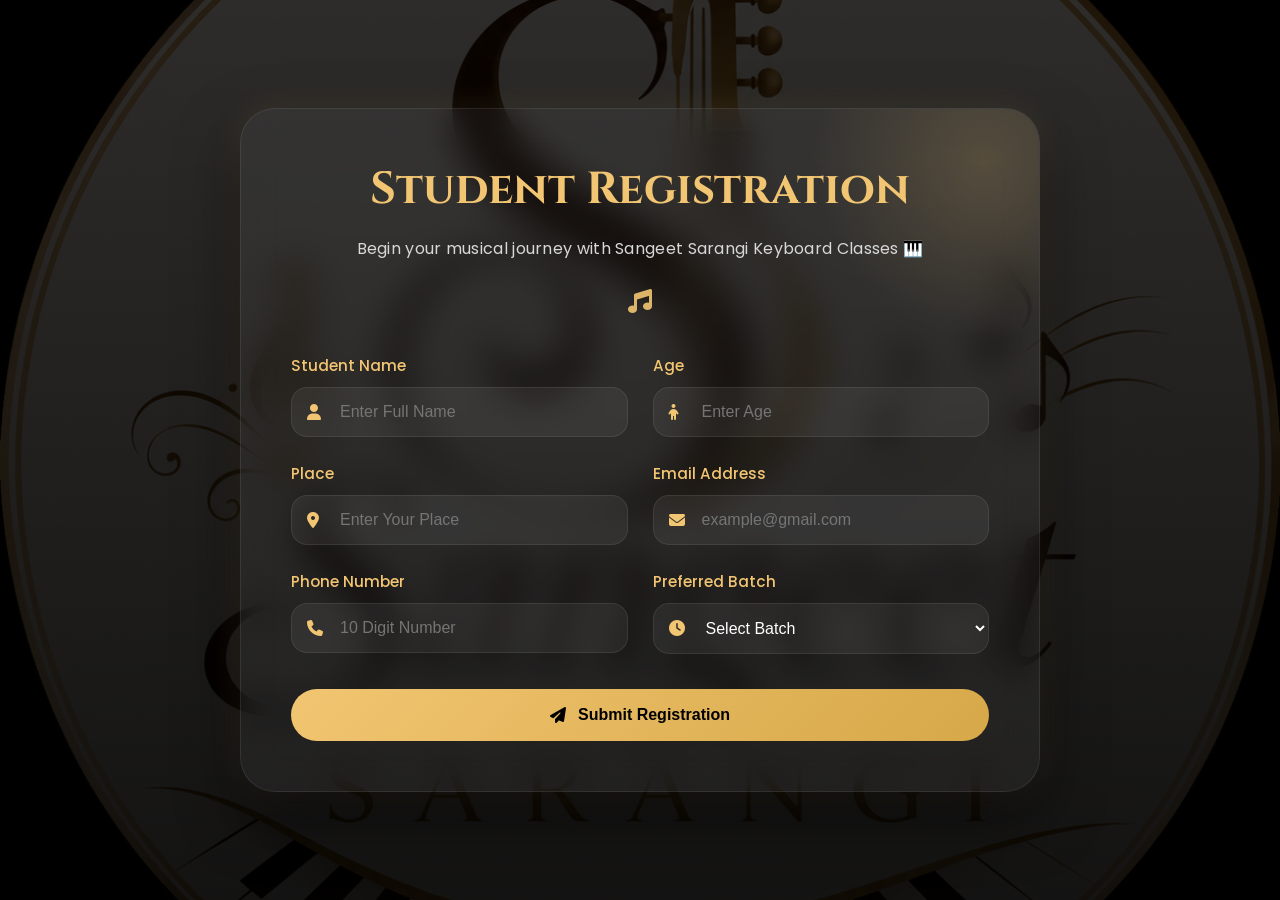
==== form.html @ c1a0f2f1 "Initial website upload" ====
<!DOCTYPE html>
<html lang="en">

<head>

<meta charset="UTF-8">
<meta name="viewport" content="width=device-width, initial-scale=1.0">

<title>Join Sangeet Sarangi</title>

<!-- FAVICON -->

<link rel="icon" type="image/png" href="images/logo.png">

<!-- MAIN CSS -->

<link rel="stylesheet" href="css/style.css">

<!-- FONT AWESOME -->

<link rel="stylesheet"
href="https://cdnjs.cloudflare.com/ajax/libs/font-awesome/6.5.1/css/all.min.css"/>

<!-- GOOGLE FONTS -->

<link href="https://fonts.googleapis.com/css2?family=Cinzel:wght@400;700&family=Poppins:wght@300;400;500;600;700&display=swap"
rel="stylesheet">

<style>

/* BODY */

body{

    margin:0;

    min-height:100vh;

    background:
    linear-gradient(rgba(0,0,0,0.82),
    rgba(0,0,0,0.92)),
    url('images/logo.png');

    background-size:cover;
    background-position:center;

    font-family:'Poppins',sans-serif;

    color:white;

    display:flex;
    justify-content:center;
    align-items:center;

    padding:40px 20px;

    overflow-x:hidden;
}

/* FORM CONTAINER */

.form-container{

    width:100%;
    max-width:800px;

    background:
    rgba(255,255,255,0.05);

    border:
    1px solid rgba(255,255,255,0.08);

    border-radius:35px;

    padding:50px;

    backdrop-filter:blur(18px);

    box-shadow:
    0 25px 60px rgba(0,0,0,0.55),
    0 0 35px rgba(242,197,114,0.12);

    position:relative;

    overflow:hidden;
}

/* TOP GLOW */

.form-container::before{

    content:'';

    position:absolute;

    width:350px;
    height:350px;

    background:
    radial-gradient(circle,
    rgba(242,197,114,0.18),
    transparent 70%);

    top:-120px;
    right:-120px;
}

/* HEADING */

.form-container h2{

    text-align:center;

    color:#f2c572;

    margin-bottom:15px;

    font-size:2.8rem;

    font-family:'Cinzel',serif;

    position:relative;
    z-index:2;
}

/* SUBTITLE */

.form-subtitle{

    text-align:center;

    color:#d8d8d8;

    margin-bottom:20px;

    line-height:1.8;

    position:relative;
    z-index:2;
}

/* MUSIC ICON */

.music-divider{

    text-align:center;

    margin-bottom:35px;

    color:#f2c572;

    font-size:1.5rem;

    opacity:0.9;

    position:relative;
    z-index:2;
}

/* FORM GRID */

.form-grid{

    display:grid;

    grid-template-columns:
    repeat(auto-fit,minmax(280px,1fr));

    gap:25px;

    position:relative;
    z-index:2;
}

/* FORM GROUP */

.form-group{

    display:flex;

    flex-direction:column;
}

/* LABEL */

.form-group label{

    margin-bottom:10px;

    color:#f2c572;

    font-size:0.95rem;

    font-weight:500;
}

/* INPUT BOX */

.input-box{

    position:relative;
}

/* ICON */

.input-box i{

    position:absolute;

    left:16px;
    top:50%;

    transform:translateY(-50%);

    color:#f2c572;

    font-size:1rem;
}

/* INPUTS */

.form-group input,
.form-group select{

    width:100%;

    padding:
    15px 18px 15px 48px;

    border:none;

    outline:none;

    border-radius:16px;

    background:
    rgba(255,255,255,0.06);

    color:white;

    font-size:1rem;

    border:
    1px solid rgba(255,255,255,0.08);

    transition:0.3s ease;

    box-sizing:border-box;
}

/* FOCUS */

.form-group input:focus,
.form-group select:focus{

    border-color:#f2c572;

    box-shadow:
    0 0 18px rgba(242,197,114,0.25);
}

/* SELECT OPTION */

select option{

    background:#121212;
}

/* BUTTON */

.submit-btn{

    width:100%;

    margin-top:35px;

    padding:17px;

    border:none;

    border-radius:60px;

    background:
    linear-gradient(135deg,#f2c572,#d6a848);

    color:black;

    font-size:1rem;

    font-weight:700;

    cursor:pointer;

    transition:0.4s ease;

    display:flex;
    justify-content:center;
    align-items:center;

    gap:12px;

    position:relative;
    z-index:2;
}

/* BUTTON HOVER */

.submit-btn:hover{

    transform:
    translateY(-5px)
    scale(1.01);

    box-shadow:
    0 18px 35px rgba(242,197,114,0.35);
}

/* MOBILE */

@media(max-width:768px){

    .form-container{

        padding:35px 25px;
    }

    .form-container h2{

        font-size:2rem;
    }

    .form-grid{

        grid-template-columns:1fr;
    }
}

</style>

</head>

<body>

<div class="form-container">

<h2>Student Registration</h2>

<p class="form-subtitle">

Begin your musical journey with
Sangeet Sarangi Keyboard Classes 🎹

</p>

<div class="music-divider">

<i class="fas fa-music"></i>

</div>

<form
name="student-registration"
method="POST"
data-netlify="true"
netlify-honeypot="bot-field"
action="success/index.html"
>

<input
type="hidden"
name="form-name"
value="student-registration">

<!-- HONEYPOT -->

<p hidden>

<label>
Don’t fill this out:
<input name="bot-field">
</label>

</p>

<div class="form-grid">

<!-- NAME -->

<div class="form-group">

<label>Student Name</label>

<div class="input-box">

<i class="fas fa-user"></i>

<input
type="text"
name="student_name"
required
minlength="3"
pattern="[A-Za-z ]+"
placeholder="Enter Full Name">

</div>

</div>

<!-- AGE -->

<div class="form-group">

<label>Age</label>

<div class="input-box">

<i class="fas fa-child"></i>

<input
type="number"
name="age"
required
min="4"
max="80"
placeholder="Enter Age">

</div>

</div>

<!-- PLACE -->

<div class="form-group">

<label>Place</label>

<div class="input-box">

<i class="fas fa-location-dot"></i>

<input
type="text"
name="place"
required
placeholder="Enter Your Place">

</div>

</div>

<!-- EMAIL -->

<div class="form-group">

<label>Email Address</label>

<div class="input-box">

<i class="fas fa-envelope"></i>

<input
type="email"
name="email"
required
placeholder="example@gmail.com">

</div>

</div>

<!-- PHONE -->

<div class="form-group">

<label>Phone Number</label>

<div class="input-box">

<i class="fas fa-phone"></i>

<input
type="tel"
name="phone"
required
maxlength="10"
pattern="[0-9]{10}"
placeholder="10 Digit Number">

</div>

</div>

<!-- BATCH -->

<div class="form-group">

<label>Preferred Batch</label>

<div class="input-box">

<i class="fas fa-clock"></i>

<select name="batch_timing" required>

<option value="">Select Batch</option>

<option>Mon - Wed - Offline - [8PM - 9PM]</option>

<option>Mon - Wed - Offline - [9PM - 10PM]</option>

<option>Tue - Thu - Offline - [8PM - 9PM]</option>

<option>Tue - Thu - Offline - [9PM - 10PM]</option>

<option>Sat - Sun - Offline - [8PM - 9PM]</option>

<option>Sat - Sun - Offline - [9PM - 10PM]</option>

<option>Sat - Sun - Online - [10AM - 11AM]</option>

<option>Sat - Sun - Online - [11AM - 12PM]</option>

</select>

</div>

</div>

</div>

<!-- SUBMIT BUTTON -->

<button type="submit" class="submit-btn">

<i class="fas fa-paper-plane"></i>

Submit Registration

</button>

</form>

</div>

</body>
</html>
---- css/style.css ----
/* =========================
   GOOGLE FONTS & RESET
========================= */

*{
    margin:0;
    padding:0;
    box-sizing:border-box;
}

html{
    scroll-behavior:smooth;
}

body{
    font-family:'Poppins',sans-serif;
    background:
    linear-gradient(to bottom,#050505,#0f0f0f,#151515);
    color:white;
    overflow-x:hidden;
    position:relative;
}

#loader{

    position:fixed;

    inset:0;

    background:black;

    display:flex;
    justify-content:center;
    align-items:center;

    z-index:99999;

    transition:0.8s;
}

#loader img{

    width:140px;

    animation:pulseLogo 2s infinite;
}

@keyframes pulseLogo{

    0%{
        transform:scale(1);
    }

    50%{
        transform:scale(1.08);
    }

    100%{
        transform:scale(1);
    }
}

/* =========================
   PARTICLES
========================= */

#particles-js{
    position:fixed;
    top:0;
    left:0;
    width:100%;
    height:100%;
    z-index:-1;
}

/* =========================
   CONTAINER
========================= */

.container{
    width:90%;
    max-width:1300px;
    margin:auto;
}

/* =========================
   SECTION SPACING
========================= */

section{
    padding:100px 0;
    position:relative;
}

/* =========================
   NAVBAR
========================= */

.navbar{
    position:fixed;
    top:0;
    left:0;

    width:100%;

    z-index:999;

    display:flex;
    justify-content:space-between;
    align-items:center;

    padding:18px 5%;

    background:
    rgba(0,0,0,0.75);

    backdrop-filter:blur(15px);

    border-bottom:
    1px solid rgba(255,255,255,0.08);

    box-shadow:
    0 5px 25px rgba(0,0,0,0.4);

    transition:0.4s ease;
}

.navbar.scrolled{

    background:rgba(0,0,0,0.92);

    box-shadow:
    0 10px 35px rgba(0,0,0,0.55);

    backdrop-filter:blur(18px);
}

.navbar:hover{

    box-shadow:
    0 10px 40px rgba(242,197,114,0.08);
}

/* Prevent hero section hiding behind navbar */

body{
    padding-top:100px;
}

.logo-section{
    display:flex;
    align-items:center;
    gap:15px;
}

.logo-section img{
    width:75px;
    height:75px;
    border-radius:50%;
    object-fit:cover;

    border:2px solid #f2c572;

    box-shadow:
    0 0 20px rgba(242,197,114,0.35);
}

.logo-section h1{
    font-family:'Cinzel',serif;
    color:#f2c572;
    font-size:1.9rem;
    letter-spacing:1px;
}

.nav-links{
    display:flex;
    align-items:center;
    gap:30px;
    list-style:none;
}

.nav-links a{
    color:white;
    text-decoration:none;
    font-weight:500;
    position:relative;
    transition:0.3s ease;
}

.nav-links a.active{
    color:#f2c572;
}

.nav-links a.active::after{
    width:100%;
}

/* NAVBAR ICONS */

.nav-links a i{

    margin-right:8px;

    font-size:0.95rem;

    transition:0.3s ease;
}

.nav-links a:hover i{

    transform:
    translateY(-2px);

    color:#f2c572;
}

.nav-links a::after{
    content:'';
    position:absolute;
    left:0;
    bottom:-5px;
    width:0%;
    height:2px;
    background:#f2c572;
    transition:0.3s;
}

.nav-links a:hover{
    color:#f2c572;
}

.nav-links a:hover::after{
    width:100%;
}

.typing-text{

    overflow:hidden;

    white-space:nowrap;

    border-right:2px solid #f2c572;

    width:0;

    margin:auto;

    animation:
    typing 5s steps(60,end) forwards,
    blink 0.8s infinite;
}

@keyframes typing{
    to{
        width:100%;
    }
}

@keyframes blink{
    50%{
        border-color:transparent;
    }
}

/* =========================
   HERO SECTION
========================= */

.hero::before{

    content:'';

    position:absolute;

    inset:0;

    background:
    radial-gradient(
    circle at top right,
    rgba(242,197,114,0.12),
    transparent 30%
    );

    z-index:1;
}

.hero{
    min-height:100vh;

    display:flex;
    justify-content:center;
    align-items:center;

    text-align:center;

    position:relative;
    overflow:hidden;

    padding:0 20px;

    background:
    linear-gradient(rgba(0,0,0,0.78),
    rgba(0,0,0,0.88)),
    url('../images/logo.png');

    background-repeat:no-repeat;
    background-position:center;
    background-size:contain;
}

.hero-overlay{
    position:absolute;
    inset:0;

    background:
    radial-gradient(circle,
    rgba(242,197,114,0.15),
    transparent 70%);
}

.floating-notes{
    position:absolute;
    top:12%;
    left:5%;

    font-size:5rem;
    color:rgba(242,197,114,0.08);

    animation:floatNotes 6s ease-in-out infinite;
}

@keyframes floatNotes{

    0%{
        transform:translateY(0);
    }

    50%{
        transform:translateY(-20px);
    }

    100%{
        transform:translateY(0);
    }
}

.hero-content{
    max-width:900px;
    position:relative;
    z-index:2;
}

.hero-content h2{
    font-size:4.5rem;
    line-height:1.2;
    margin-bottom:25px;

    font-family:'Cinzel',serif;

    background:
    linear-gradient(to right,#f2c572,#fff6d5);

    -webkit-background-clip:text;
    -webkit-text-fill-color:transparent;
}

.hero-content p{
    color:#d8d8d8;
    font-size:1.2rem;
    line-height:1.9;
    margin-bottom:40px;
}

/* =========================
   BUTTONS
========================= */

.hero-buttons{
    display:flex;
    justify-content:center;
    gap:20px;
    flex-wrap:wrap;
}

.btn{
    padding:15px 32px;
    border-radius:50px;

    display:inline-flex;
    align-items:center;
    gap:10px;

    text-decoration:none;
    font-weight:600;

    transition:0.4s ease;
}

.btn:hover{

    box-shadow:
    0 0 20px rgba(242,197,114,0.4),
    0 0 40px rgba(242,197,114,0.25);
}

.primary-btn{
    background:
    linear-gradient(135deg,#f2c572,#d6a848);

    color:black;

    box-shadow:
    0 10px 25px rgba(242,197,114,0.25);
}

.primary-btn:hover{
    transform:
    translateY(-8px)
    scale(1.03);

    box-shadow:
    0 15px 35px rgba(242,197,114,0.45);
}

.secondary-btn{
    border:2px solid #f2c572;
    color:white;
}

.secondary-btn:hover{
    background:#f2c572;
    color:black;

    transform:
    translateY(-8px);
}

/* =========================
   STATS
========================= */

.stats{
    width:90%;
    max-width:1200px;
    margin:auto;

    display:grid;

    grid-template-columns:
    repeat(auto-fit,minmax(260px,1fr));

    gap:30px;
}

.stat-box{
    background:
    rgba(255,255,255,0.05);

    border:
    1px solid rgba(255,255,255,0.08);

    border-radius:25px;

    padding:45px;

    text-align:center;

    backdrop-filter:blur(12px);

    transition:0.4s;
}

.stat-box:hover{
    transform:
    translateY(-12px);

    border-color:#f2c572;

    box-shadow:
    0 20px 40px rgba(0,0,0,0.35);
}

.stat-box h2{
    font-size:3rem;
    color:#f2c572;
    margin-bottom:10px;
}

.stat-box p{
    color:#ddd;
    letter-spacing:1px;
}

/* =========================
   SECTION TITLE
========================= */

.section-title{
    text-align:center;
    margin-bottom:65px;

    font-size:3rem;

    color:#f2c572;

    font-family:'Cinzel',serif;

    position:relative;
}

.section-title::after{
    content:'';
    width:90px;
    height:3px;

    background:#f2c572;

    position:absolute;
    left:50%;
    bottom:-15px;

    transform:translateX(-50%);
}

/* =========================
   ABOUT
========================= */

img{
    transition:0.4s ease;
}

img:hover{
    transform:scale(1.02);
}

.about{
    background:#111;
}

.about-grid{
    display:grid;

    grid-template-columns:
    1.1fr 1.4fr;

    gap:70px;

    align-items:center;
}

.about-image{

    width:100%;

    max-width:620px;

    height:auto;

    object-fit:contain;

    display:block;

    margin:auto;

    padding:15px;

    border-radius:35px;

    background:#000;

    border:
    3px solid rgba(242,197,114,0.25);

    box-shadow:
    0 25px 60px rgba(0,0,0,0.55),
    0 0 35px rgba(242,197,114,0.18);

    transition:0.5s ease;
}

.about-image:hover{

    transform:
    scale(1.03)
    translateY(-8px);

    box-shadow:
    0 35px 70px rgba(0,0,0,0.65),
    0 0 45px rgba(242,197,114,0.28);
}

.about-image:hover{

    transform:
    scale(1.03)
    translateY(-8px);

    box-shadow:
    0 35px 70px rgba(0,0,0,0.65),
    0 0 45px rgba(242,197,114,0.28);
}

p{
    letter-spacing:0.3px;
}

.about-content{
    background:
    rgba(255,255,255,0.04);

    padding:45px;

    border-radius:30px;

    border:
    1px solid rgba(255,255,255,0.08);

    backdrop-filter:blur(12px);
}

.about-content p{
    color:#d2d2d2;

    line-height:1.9;

    margin-bottom:20px;

    font-size:1rem;
}

.cursor-glow{

    position:fixed;

    width:250px;
    height:250px;

    background:
    radial-gradient(circle,
    rgba(242,197,114,0.12),
    transparent 70%);

    border-radius:50%;

    pointer-events:none;

    transform:translate(-50%,-50%);

    z-index:-1;
}

.guideline-card,
.testimonial-card,
.contact-card{

    position:relative;
    overflow:hidden;
}

.guideline-card,
.testimonial-card,
.contact-card,
.about-content{

    backdrop-filter:blur(16px);
}

.guideline-card::after,
.testimonial-card::after,
.contact-card::after{

    content:'';

    position:absolute;

    inset:0;

    border-radius:28px;

    padding:1px;

    background:
    linear-gradient(
    135deg,
    rgba(242,197,114,0.5),
    transparent,
    rgba(242,197,114,0.5)
    );

    -webkit-mask:
    linear-gradient(#fff 0 0) content-box,
    linear-gradient(#fff 0 0);

    -webkit-mask-composite:xor;

    pointer-events:none;
}

/* =========================
   FOOTER
========================= */

footer{

    background:#000;

    padding:40px 20px;

    text-align:center;

    color:#aaa;

    border-top:
    1px solid rgba(255,255,255,0.08);

    display:flex;

    flex-direction:column;

    justify-content:center;

    align-items:center;

    gap:20px;
}

/* FOOTER TEXT */

footer p{

    margin:0;

    font-size:1rem;

    letter-spacing:0.5px;
}

/* FOOTER SOCIAL CONTAINER */

.footer-social{

    display:flex !important;

    justify-content:center !important;

    align-items:center !important;

    gap:18px;

    flex-wrap:wrap;

    width:100%;
}

/* FOOTER ICON BUTTONS */

.footer-social a{

    width:52px !important;

    height:52px !important;

    min-width:52px;

    border-radius:50% !important;

    display:flex !important;

    justify-content:center !important;

    align-items:center !important;

    text-decoration:none !important;

    background:rgba(255,255,255,0.05) !important;

    border:
    1px solid rgba(255,255,255,0.08) !important;

    color:#f2c572 !important;

    font-size:1.3rem !important;

    transition:0.4s ease;
}

/* ICON HOVER */

.footer-social a:hover{

    background:#f2c572 !important;

    color:black !important;

    transform:
    translateY(-6px)
    scale(1.08);

    box-shadow:
    0 10px 25px rgba(242,197,114,0.35);
}

/* =========================
   FAQ SECTION
========================= */

.faq-section{
    background:#0d0d0d;
}

.faq-container{
    max-width:900px;
    margin:auto;
}

.faq-item{

    margin-bottom:20px;

    border-radius:22px;

    overflow:hidden;

    background:
    rgba(255,255,255,0.04);

    border:
    1px solid rgba(255,255,255,0.08);

    backdrop-filter:blur(10px);

    transition:0.4s ease;
}

.faq-item:hover{

    border-color:#f2c572;

    box-shadow:
    0 12px 30px rgba(0,0,0,0.35);
}

.faq-question{

    width:100%;

    background:none;

    border:none;

    outline:none;

    color:white;

    padding:24px 30px;

    font-size:1.05rem;

    font-weight:600;

    display:flex;

    justify-content:space-between;

    align-items:center;

    cursor:pointer;

    transition:0.3s ease;
}

.faq-question span{

    font-size:1.5rem;

    color:#f2c572;

    transition:0.3s ease;
}

.faq-answer{

    max-height:0;

    overflow:hidden;

    transition:max-height 0.4s ease;
}

.faq-answer p{

    padding:
    0 30px 25px;

    color:#d8d8d8;

    line-height:1.8;
}

/* ACTIVE FAQ */

.faq-item.active .faq-answer{
    max-height:300px;
}

.faq-item.active .faq-question span{
    transform:rotate(45deg);
}

/* =========================
   VIDEO SECTION
========================= */

.video-section{
    background:#151515;
}

/* VIDEO GRID */

.video-container{

    display:grid;

    grid-template-columns:
    repeat(auto-fit,minmax(450px,1fr));

    gap:30px;

    align-items:center;
}

/* INDIVIDUAL VIDEO BOX */

.video-box{

    overflow:hidden;

    border-radius:30px;

    box-shadow:
    0 20px 50px rgba(0,0,0,0.45);

    border:
    1px solid rgba(255,255,255,0.08);

    transition:0.4s ease;
}

.video-box:hover{

    transform:
    translateY(-10px);

    box-shadow:
    0 25px 60px rgba(0,0,0,0.55);
}

/* VIDEO */

.video-box iframe{

    width:100%;

    height:350px;

    border:none;
}

/* RESPONSIVE */

@media(max-width:768px){

    .video-container{

        grid-template-columns:1fr;
    }

    .video-box iframe{

        height:280px;
    }
}

/* =========================
   TESTIMONIALS
========================= */

.testimonials{
    background:#101010;
}

.testimonial-grid{
    display:grid;

    grid-template-columns:
    repeat(auto-fit,minmax(300px,1fr));

    gap:30px;
}

.testimonial-card{
    background:
    rgba(255,255,255,0.04);

    border:
    1px solid rgba(255,255,255,0.08);

    border-radius:28px;

    padding:40px;

    text-align:center;

    transition:0.4s;
}

.testimonial-card:hover{
    transform:
    translateY(-10px);

    border-color:#f2c572;

    box-shadow:
    0 18px 35px rgba(0,0,0,0.35);
}

.testimonial-card p{
    color:#ddd;
    line-height:1.8;
    margin-bottom:20px;
    font-style:italic;
}

.testimonial-card h4{
    color:#f2c572;
}

/* =========================
   CONTACT
========================= */

.contact{
    background:#121212;
}

.contact-grid{
    display:grid;

    grid-template-columns:
    repeat(auto-fit,minmax(280px,1fr));

    gap:30px;

    margin-bottom:50px;
}

.contact-card{
    background:
    rgba(255,255,255,0.04);

    border:
    1px solid rgba(255,255,255,0.08);

    border-radius:28px;

    padding:40px;

    text-align:center;

    transition:0.4s;
}

.contact-card:hover{
    transform:
    translateY(-10px);

    border-color:#f2c572;

    box-shadow:
    0 18px 35px rgba(0,0,0,0.35);
}

.contact-icon-box{
    width:80px;
    height:80px;

    margin:0 auto 25px;

    border-radius:50%;

    display:flex;
    justify-content:center;
    align-items:center;

    font-size:2rem;

    background:
    linear-gradient(135deg,#f2c572,#d4a84f);

    color:black;

    box-shadow:
    0 10px 25px rgba(242,197,114,0.25);
}

.contact-card h3{
    margin-bottom:15px;
}

.contact-card a{
    color:#ddd;
    text-decoration:none;
    transition:0.3s;
}

.contact-card a:hover{
    color:#f2c572;
}

/* =========================
   MAP
========================= */

.map-container{
    overflow:hidden;

    border-radius:30px;

    border:
    2px solid rgba(242,197,114,0.15);

    box-shadow:
    0 20px 45px rgba(0,0,0,0.45);
}

.map-container iframe{
    width:100%;
    height:450px;
    border:none;

    filter:
    grayscale(10%)
    contrast(1.05);
}

/* =========================
   FLOATING WHATSAPP
========================= */

.floating-whatsapp{
    position:fixed;

    bottom:25px;
    right:25px;

    width:68px;
    height:68px;

    border-radius:50%;

    background:#25D366;
    color:white;

    display:flex;
    justify-content:center;
    align-items:center;

    text-decoration:none;

    font-size:2rem;

    z-index:999;

    box-shadow:
    0 10px 25px rgba(0,0,0,0.35);

    animation:pulse 2s infinite;
}

@keyframes pulse{

    0%{
        transform:scale(1);
    }

    50%{
        transform:scale(1.08);
    }

    100%{
        transform:scale(1);
    }
}

/* =========================
   SCROLLBAR
========================= */

::-webkit-scrollbar{
    width:10px;
}

::-webkit-scrollbar-track{
    background:#111;
}

::-webkit-scrollbar-thumb{
    background:#f2c572;
    border-radius:20px;
}

/* =========================
   RESPONSIVE DESIGN
========================= */

@media(max-width:992px){

    .hero-content h2{
        font-size:3.5rem;
    }

    .section-title{
        font-size:2.6rem;
    }
}

@media(max-width:768px){

    .navbar{
        flex-direction:column;
        gap:20px;
        padding:20px;
    }

    .nav-links{
        flex-wrap:wrap;
        justify-content:center;
        gap:18px;
    }

    .hero{
        padding-top:100px;
    }

    .hero-content h2{
        font-size:2.7rem;
    }

    .hero-content p{
        font-size:1rem;
    }

    .hero-buttons{
        flex-direction:column;
        align-items:center;
    }

    .section-title{
        font-size:2.2rem;
    }

    .floating-notes{
        font-size:3rem;
    }

    .about-grid,
    .guidelines-grid,
    .testimonial-grid,
    .contact-grid{
        grid-template-columns:1fr;
    }

    .about-image{
        max-width:100%;
        height:auto;
    }

    .about-content{
        padding:30px;
    }

    .video-container iframe{
        height:300px;
    }

    .map-container iframe{
        height:300px;
    }

    .social-links{
        justify-content:center;
    }

    .floating-whatsapp{
        width:60px;
        height:60px;
        font-size:1.7rem;
    }
}

@media(max-width:480px){

    .hero-content h2{
        font-size:2.2rem;
    }

    .logo-section h1{
        font-size:1.4rem;
    }

    .btn{
        width:100%;
        justify-content:center;
    }

    .stat-box{
        padding:35px;
    }

    .guideline-card,
    .testimonial-card,
    .contact-card{
        padding:30px;
    }
}

/* =========================
   EXTRA MOBILE OPTIMIZATION
========================= */

@media(max-width:768px){

    body{
        padding-top:140px;
    }

    .logo-section{
        flex-direction:column;
        text-align:center;
    }

    .logo-section img{
        width:65px;
        height:65px;
    }

    .hero{
        min-height:85vh;
        background-size:70%;
    }

    .typing-text{
        white-space:normal;
        width:100%;
        border-right:none;
        animation:none;
    }

    .hero-content{
        padding:0 10px;
    }

    .hero-content h2{
        line-height:1.3;
    }

    .about-content p{
        font-size:0.95rem;
    }

    .faq-question{
        font-size:0.95rem;
        padding:20px;
    }

    .contact-card,
    .testimonial-card,
    .about-content{
        padding:25px;
    }

    footer{
        padding:30px 15px;
    }
}

@media(max-width:480px){

    .hero-content h2{
        font-size:1.9rem;
    }

    .hero-content p{
        font-size:0.95rem;
        line-height:1.7;
    }

    .section-title{
        font-size:1.8rem;
    }

    .navbar{
        padding:15px;
    }

    .nav-links{
        gap:12px;
    }

    .nav-links a{
        font-size:0.9rem;
    }

    .video-box iframe{
        height:220px;
    }

    .map-container iframe{
        height:250px;
    }
}
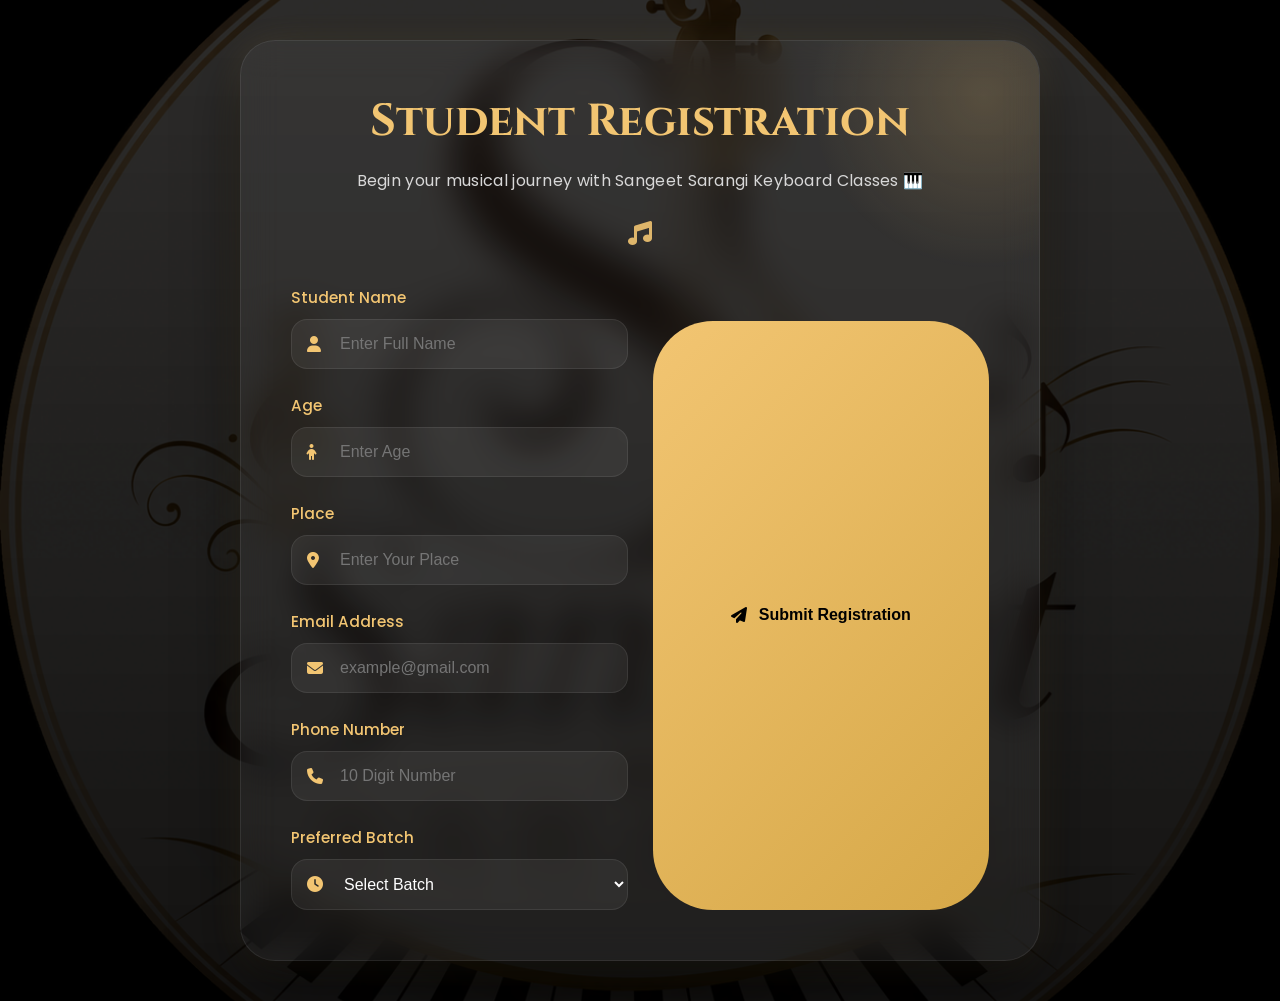
==== commit cc65ddd5: "Update form.html" ====
--- a/form.html
+++ b/form.html
@@ -358,29 +358,9 @@
 
 </div>
 
-<form
-name="student-registration"
-method="POST"
-data-netlify="true"
-netlify-honeypot="bot-field"
-action="success/index.html"
->
-
-<input
-type="hidden"
-name="form-name"
-value="student-registration">
-
-<!-- HONEYPOT -->
-
-<p hidden>
-
-<label>
-Don’t fill this out:
-<input name="bot-field">
-</label>
-
-</p>
+<form method="GET" action="/success/">
+
+<div class="form-grid">
 
 <div class="form-grid">
 
@@ -543,4 +523,4 @@
 </div>
 
 </body>
-</html>+</html>
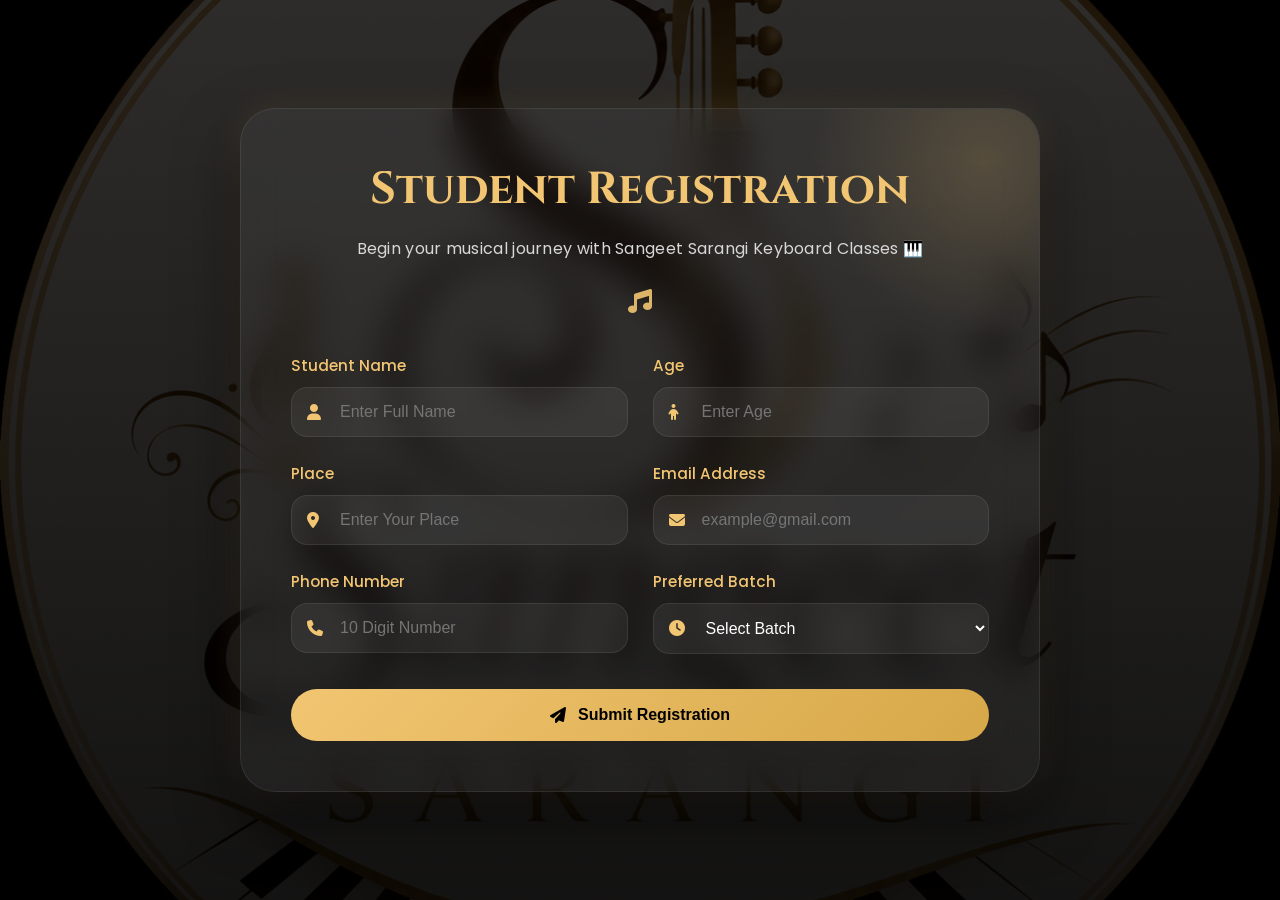
==== commit 023780b9: "Update form.html" ====
--- a/form.html
+++ b/form.html
@@ -359,8 +359,6 @@
 </div>
 
 <form method="GET" action="/success/">
-
-<div class="form-grid">
 
 <div class="form-grid">
 
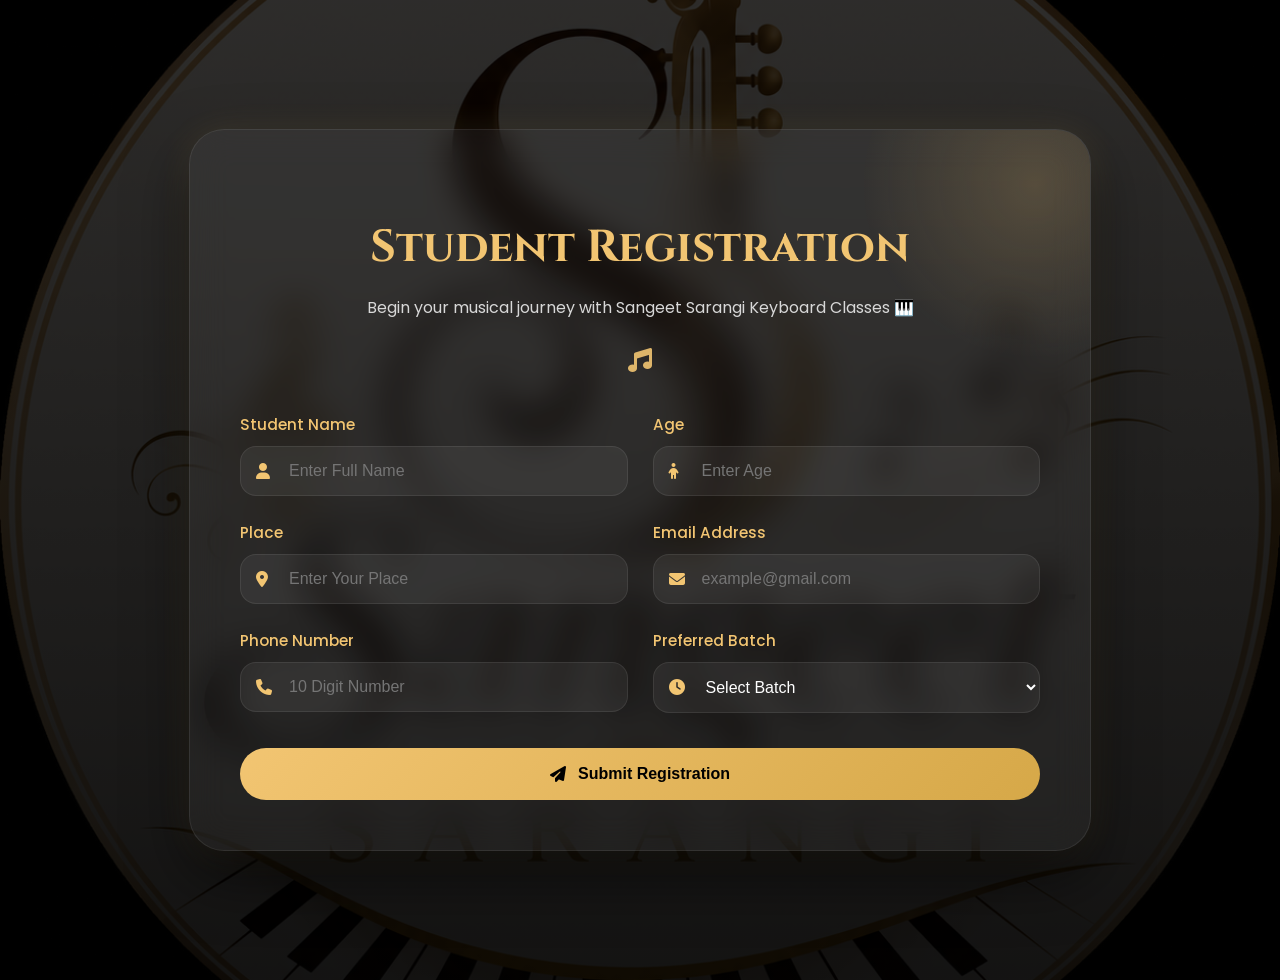
==== commit e09d8e96: "Update form.html" ====
--- a/form.html
+++ b/form.html
@@ -11,10 +11,6 @@
 <!-- FAVICON -->
 
 <link rel="icon" type="image/png" href="images/logo.png">
-
-<!-- MAIN CSS -->
-
-<link rel="stylesheet" href="css/style.css">
 
 <!-- FONT AWESOME -->
 
@@ -358,7 +354,23 @@
 
 </div>
 
-<form method="GET" action="/success/">
+<!-- FORM -->
+
+<form
+action="https://formsubmit.co/YOUR_EMAIL@gmail.com"
+method="POST"
+>
+
+<!-- DISABLE CAPTCHA -->
+
+<input type="hidden" name="_captcha" value="false">
+
+<!-- SUCCESS PAGE REDIRECT -->
+
+<input
+type="hidden"
+name="_next"
+value="https://YOUR-VERCEL-DOMAIN.vercel.app/success/">
 
 <div class="form-grid">
 
@@ -374,7 +386,7 @@
 
 <input
 type="text"
-name="student_name"
+name="Student Name"
 required
 minlength="3"
 pattern="[A-Za-z ]+"
@@ -396,7 +408,7 @@
 
 <input
 type="number"
-name="age"
+name="Age"
 required
 min="4"
 max="80"
@@ -418,7 +430,7 @@
 
 <input
 type="text"
-name="place"
+name="Place"
 required
 placeholder="Enter Your Place">
 
@@ -438,7 +450,7 @@
 
 <input
 type="email"
-name="email"
+name="Email"
 required
 placeholder="example@gmail.com">
 
@@ -458,7 +470,7 @@
 
 <input
 type="tel"
-name="phone"
+name="Phone Number"
 required
 maxlength="10"
 pattern="[0-9]{10}"
@@ -478,7 +490,7 @@
 
 <i class="fas fa-clock"></i>
 
-<select name="batch_timing" required>
+<select name="Preferred Batch" required>
 
 <option value="">Select Batch</option>
 
